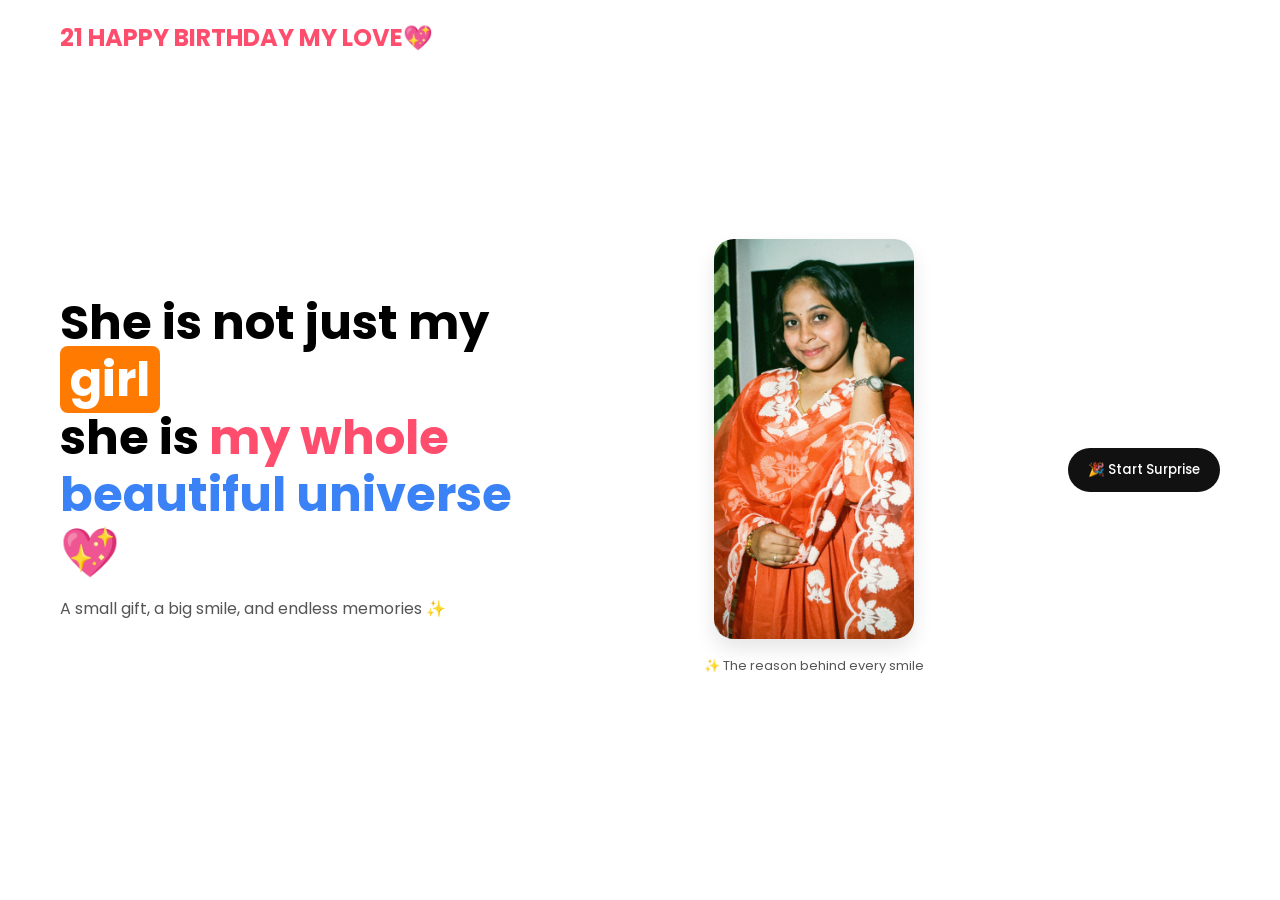
==== index.html @ d7ffdb3a "Update index.html" ====
<!DOCTYPE html>
<html lang="en">
<head>
<meta charset="UTF-8">
<meta name="viewport" content="width=device-width, initial-scale=1.0">
<title>Birthday Surprise 💖</title>

<link href="https://fonts.googleapis.com/css2?family=Poppins:wght@300;500;700&display=swap" rel="stylesheet">

<style>
*{
    margin:0;
    padding:0;
    box-sizing:border-box;
    font-family:'Poppins', sans-serif;
}

body{
    background:#ffffff;
    overflow-x:hidden;
}

/* NAV */
nav{
    display:flex;
    justify-content:space-between;
    align-items:center;
    padding:20px 60px;
}

nav h2{
    font-weight:700;
    color:#ff4d6d;
}

/* HERO */
.hero{
    height:85vh;
    display:flex;
    justify-content:space-between;
    align-items:center;
    padding:0 60px;
}

/* TEXT */
.hero-text{
    max-width:500px;
}

.hero-text h1{
    font-size:48px;
    line-height:1.2;
}

.highlight{
    background:#ff7a00;
    color:white;
    padding:0 10px;
    border-radius:8px;
}

.pink{ color:#ff4d6d; }
.blue{ color:#3b82f6; }

.hero-text p{
    margin-top:15px;
    color:#555;
}

/* BUTTONS */
.btns{
    margin-top:25px;
    display:flex;
    gap:15px;
}

.btn{
    padding:12px 20px;
    border-radius:30px;
    border:none;
    cursor:pointer;
    font-weight:500;
}

.primary{
    background:#111;
    color:white;
}

.secondary{
    background:#eee;
}

/* HERO IMAGES */
.hero-side{
    display:flex;
    flex-direction:column;
    gap:20px;
    align-items:center;
}

.hero-img img{
    width:420px;
    border-radius:20px;
}

.side-context{
    text-align:center;
}

.side-context img{
    width:200px;
    height:400px;
    object-fit:cover;
    border-radius:20px;
    box-shadow:0 10px 20px rgba(0,0,0,0.1);
}

.side-context p{
    margin-top:10px;
    font-size:13px;
    color:#555;
}

/* =========================
   🎂 BIRTHDAY CARD SECTION
========================= */

.card-section{
    padding:80px 60px;
    display:flex;
    justify-content:center;
    align-items:center;
    background:linear-gradient(135deg,#fdf2f8,#eef2ff);
    position:relative;
}

/* floating circles */
.circle{
    position:absolute;
    border-radius:50%;
    opacity:0.5;
    animation:float 6s infinite ease-in-out;
}

.circle1{
    width:120px;
    height:120px;
    background:#ffb3c6;
    top:20px;
    left:50px;
}

.circle2{
    width:80px;
    height:80px;
    background:#93c5fd;
    bottom:40px;
    right:80px;
}

.circle3{
    width:60px;
    height:60px;
    background:#fcd34d;
    top:100px;
    right:200px;
}

@keyframes float{
    0%,100%{transform:translateY(0);}
    50%{transform:translateY(-20px);}
}

/* CARD */
.birthday-card{
    display:flex;
    align-items:center;
    gap:40px;
    background:white;
    padding:40px;
    border-radius:25px;
    box-shadow:0 20px 40px rgba(0,0,0,0.1);
    max-width:900px;
    width:100%;
}

/* image side */
.card-img img{
    width:320px;
    border-radius:20px;
}

/* text side */
.card-text h2{
    font-size:32px;
    color:#111;
}

.card-text p{
    margin-top:10px;
    color:#555;
}

/* CONFETTI */
.confetti{
    position:absolute;
    width:8px;
    height:8px;
    background:orange;
    top:-10px;
    animation: fall linear infinite;
}

@keyframes fall{
    to{
        transform:translateY(110vh) rotate(360deg);
        opacity:0;
    }
}

/* MOBILE */
@media(max-width:900px){
    .hero{
        flex-direction:column;
        text-align:center;
        gap:30px;
        height:auto;
        padding:40px 20px;
    }

    .hero-img img{
        width:280px;
    }

    .card-section{
        padding:40px 20px;
    }

    .birthday-card{
        flex-direction:column;
        text-align:center;
    }

    .card-img img{
        width:260px;
    }
}
</style>
</head>

<body>

<nav>
    <h2> 21 HAPPY BIRTHDAY MY LOVE💖</h2>
   
</nav>

<!-- HERO -->
<div class="hero">

    <div class="hero-text">
        <h1>
            She is not just my <span class="highlight">girl</span><br>
            she is <span class="pink">my whole</span> <span class="blue">beautiful universe</span> 💖
        </h1>

        <p>A small gift, a big smile, and endless memories ✨</p>

       
    </div>

    <div class="hero-side">


        <div class="side-context">
            <img src="./IMAGES/IMG_9079.jpeg">
            <p>✨ The reason behind every smile</p>
        </div>

    </div>
     <div class="btns">
            <button class="btn primary" onclick="goNext()">🎉 Start Surprise</button>
            
        </div>

</div>



<script>
function goNext(){
    window.location.href = "timeline.html";
}

/* Confetti */
function createConfetti(){
    const c = document.createElement("div");
    c.classList.add("confetti");

    c.style.left = Math.random()*100 + "vw";
    c.style.background = ["#ff4d6d","#ffcc00","#3b82f6","#22c55e"][Math.floor(Math.random()*4)];
    c.style.animationDuration = (Math.random()*3 + 2) + "s";

    document.body.appendChild(c);

    setTimeout(()=>c.remove(),5000);
}

setInterval(createConfetti,150);
</script>

</body>
</html>
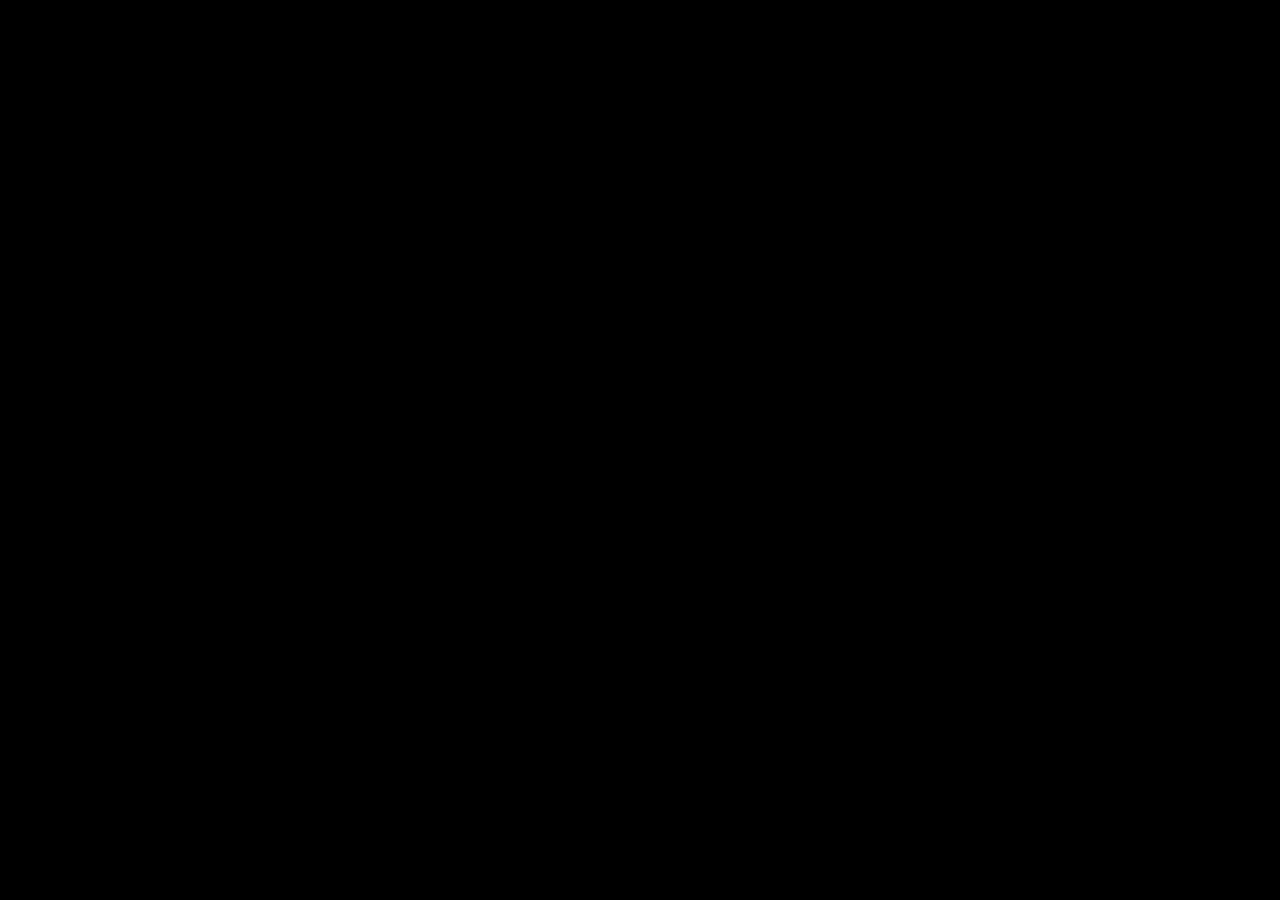
==== commit 7d260a39: "Update index.html" ====
--- a/index.html
+++ b/index.html
@@ -308,6 +308,47 @@
 }
 
 setInterval(createConfetti,150);
+  const targetDate = new Date("2026-05-29T00:00:00").getTime();
+
+  const countdownDiv = document.createElement("div");
+  countdownDiv.style.position = "fixed";
+  countdownDiv.style.top = "0";
+  countdownDiv.style.left = "0";
+  countdownDiv.style.width = "100%";
+  countdownDiv.style.height = "100%";
+  countdownDiv.style.background = "black";
+  countdownDiv.style.color = "white";
+  countdownDiv.style.display = "flex";
+  countdownDiv.style.justifyContent = "center";
+  countdownDiv.style.alignItems = "center";
+  countdownDiv.style.fontSize = "40px";
+  countdownDiv.style.zIndex = "9999";
+
+  document.body.appendChild(countdownDiv);
+
+  const originalContent = document.body.innerHTML;
+  document.body.innerHTML = "";
+  document.body.appendChild(countdownDiv);
+
+  const timer = setInterval(() => {
+    const now = new Date().getTime();
+    const distance = targetDate - now;
+
+    const days = Math.floor(distance / (1000 * 60 * 60 * 24));
+    const hours = Math.floor((distance % (1000 * 60 * 60 * 24)) / (1000 * 60 * 60));
+    const minutes = Math.floor((distance % (1000 * 60 * 60)) / (1000 * 60));
+    const seconds = Math.floor((distance % (1000 * 60)) / 1000);
+
+    countdownDiv.innerHTML =
+      days + "d " + hours + "h " +
+      minutes + "m " + seconds + "s ";
+
+    if (distance < 0) {
+      clearInterval(timer);
+      document.body.innerHTML = originalContent;
+    }
+
+  }, 1000);
 </script>
 
 </body>
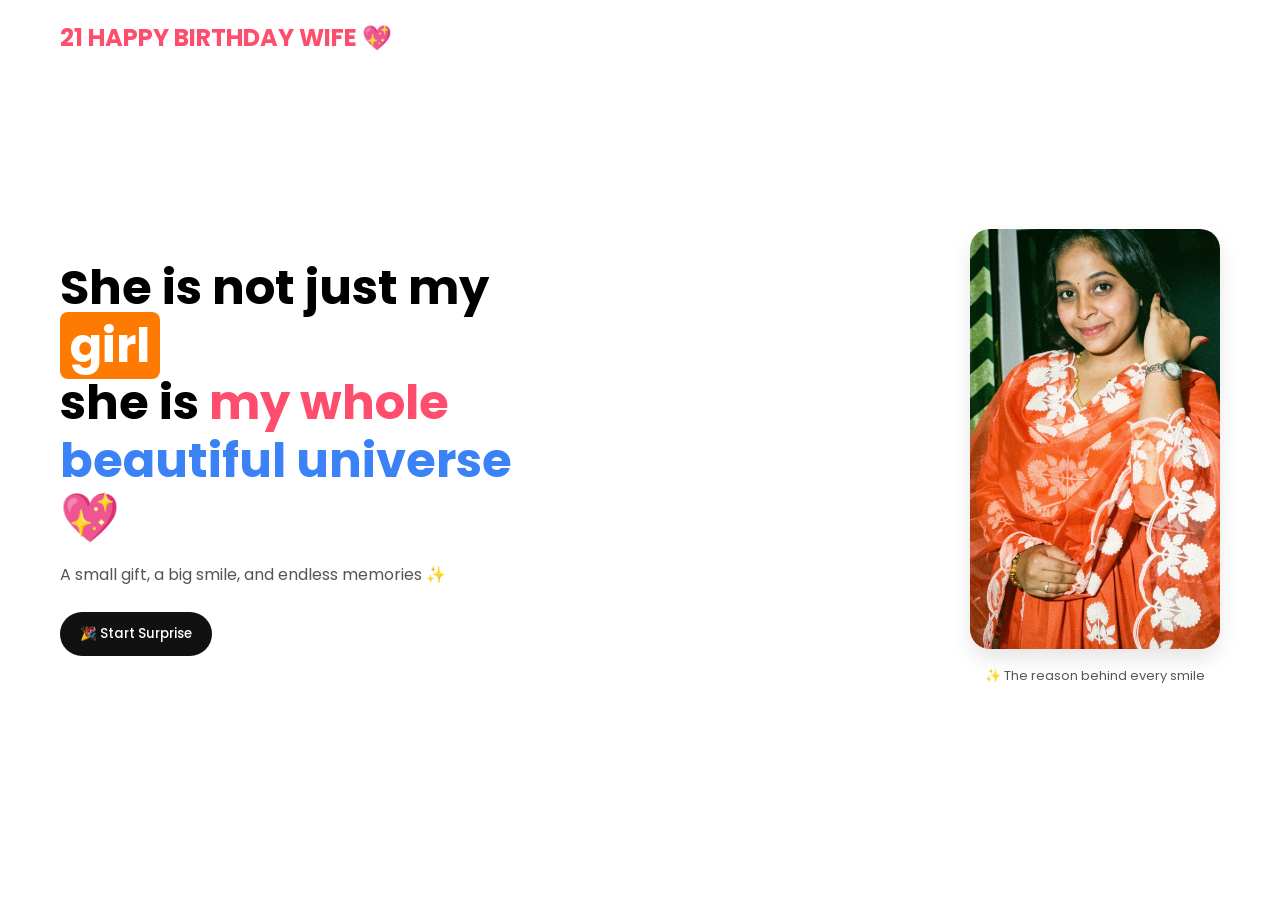
==== commit 80f17515: "Update index.html" ====
--- a/index.html
+++ b/index.html
@@ -3,11 +3,13 @@
 <head>
 <meta charset="UTF-8">
 <meta name="viewport" content="width=device-width, initial-scale=1.0">
+
 <title>Birthday Surprise 💖</title>
 
 <link href="https://fonts.googleapis.com/css2?family=Poppins:wght@300;500;700&display=swap" rel="stylesheet">
 
 <style>
+
 *{
     margin:0;
     padding:0;
@@ -20,7 +22,93 @@
     overflow-x:hidden;
 }
 
-/* NAV */
+/* =========================
+   COUNTDOWN SCREEN
+========================= */
+
+#countdownScreen{
+    position:fixed;
+    top:0;
+    left:0;
+    width:100%;
+    height:100%;
+    background:linear-gradient(135deg,#0f172a,#111827,#1e293b);
+    display:flex;
+    justify-content:center;
+    align-items:center;
+    flex-direction:column;
+    z-index:99999;
+    overflow:hidden;
+}
+
+.glow{
+    position:absolute;
+    border-radius:50%;
+    filter:blur(80px);
+    opacity:0.5;
+    animation:moveGlow 8s infinite alternate;
+}
+
+.glow1{
+    width:300px;
+    height:300px;
+    background:#ff4d6d;
+    top:-50px;
+    left:-50px;
+}
+
+.glow2{
+    width:300px;
+    height:300px;
+    background:#3b82f6;
+    bottom:-50px;
+    right:-50px;
+}
+
+@keyframes moveGlow{
+    from{
+        transform:translateY(0px);
+    }
+    to{
+        transform:translateY(40px);
+    }
+}
+
+.count-title{
+    color:white;
+    font-size:42px;
+    font-weight:700;
+    margin-bottom:20px;
+    text-align:center;
+    z-index:2;
+}
+
+#countdown{
+    color:#ffcc70;
+    font-size:70px;
+    font-weight:bold;
+    z-index:2;
+    animation:pulse 1s infinite;
+}
+
+@keyframes pulse{
+    0%{transform:scale(1);}
+    50%{transform:scale(1.08);}
+    100%{transform:scale(1);}
+}
+
+.wait-text{
+    margin-top:20px;
+    color:#ddd;
+    font-size:18px;
+    letter-spacing:2px;
+    z-index:2;
+}
+
+/* =========================
+   NAV
+========================= */
+
 nav{
     display:flex;
     justify-content:space-between;
@@ -33,7 +121,10 @@
     color:#ff4d6d;
 }
 
-/* HERO */
+/* =========================
+   HERO
+========================= */
+
 .hero{
     height:85vh;
     display:flex;
@@ -42,7 +133,6 @@
     padding:0 60px;
 }
 
-/* TEXT */
 .hero-text{
     max-width:500px;
 }
@@ -67,7 +157,6 @@
     color:#555;
 }
 
-/* BUTTONS */
 .btns{
     margin-top:25px;
     display:flex;
@@ -87,11 +176,6 @@
     color:white;
 }
 
-.secondary{
-    background:#eee;
-}
-
-/* HERO IMAGES */
 .hero-side{
     display:flex;
     flex-direction:column;
@@ -99,18 +183,13 @@
     align-items:center;
 }
 
-.hero-img img{
-    width:420px;
-    border-radius:20px;
-}
-
 .side-context{
     text-align:center;
 }
 
 .side-context img{
-    width:200px;
-    height:400px;
+    width:250px;
+    height:420px;
     object-fit:cover;
     border-radius:20px;
     box-shadow:0 10px 20px rgba(0,0,0,0.1);
@@ -123,93 +202,16 @@
 }
 
 /* =========================
-   🎂 BIRTHDAY CARD SECTION
+   CONFETTI
 ========================= */
 
-.card-section{
-    padding:80px 60px;
-    display:flex;
-    justify-content:center;
-    align-items:center;
-    background:linear-gradient(135deg,#fdf2f8,#eef2ff);
-    position:relative;
-}
-
-/* floating circles */
-.circle{
-    position:absolute;
-    border-radius:50%;
-    opacity:0.5;
-    animation:float 6s infinite ease-in-out;
-}
-
-.circle1{
-    width:120px;
-    height:120px;
-    background:#ffb3c6;
-    top:20px;
-    left:50px;
-}
-
-.circle2{
-    width:80px;
-    height:80px;
-    background:#93c5fd;
-    bottom:40px;
-    right:80px;
-}
-
-.circle3{
-    width:60px;
-    height:60px;
-    background:#fcd34d;
-    top:100px;
-    right:200px;
-}
-
-@keyframes float{
-    0%,100%{transform:translateY(0);}
-    50%{transform:translateY(-20px);}
-}
-
-/* CARD */
-.birthday-card{
-    display:flex;
-    align-items:center;
-    gap:40px;
-    background:white;
-    padding:40px;
-    border-radius:25px;
-    box-shadow:0 20px 40px rgba(0,0,0,0.1);
-    max-width:900px;
-    width:100%;
-}
-
-/* image side */
-.card-img img{
-    width:320px;
-    border-radius:20px;
-}
-
-/* text side */
-.card-text h2{
-    font-size:32px;
-    color:#111;
-}
-
-.card-text p{
-    margin-top:10px;
-    color:#555;
-}
-
-/* CONFETTI */
 .confetti{
     position:absolute;
     width:8px;
     height:8px;
     background:orange;
     top:-10px;
-    animation: fall linear infinite;
+    animation:fall linear infinite;
 }
 
 @keyframes fall{
@@ -219,8 +221,12 @@
     }
 }
 
-/* MOBILE */
+/* =========================
+   MOBILE
+========================= */
+
 @media(max-width:900px){
+
     .hero{
         flex-direction:column;
         text-align:center;
@@ -229,126 +235,196 @@
         padding:40px 20px;
     }
 
-    .hero-img img{
-        width:280px;
-    }
-
-    .card-section{
-        padding:40px 20px;
-    }
-
-    .birthday-card{
-        flex-direction:column;
-        text-align:center;
-    }
-
-    .card-img img{
-        width:260px;
-    }
-}
+    .hero-text h1{
+        font-size:34px;
+    }
+
+    .side-context img{
+        width:220px;
+        height:340px;
+    }
+
+    .count-title{
+        font-size:28px;
+    }
+
+    #countdown{
+        font-size:42px;
+    }
+
+}
+
 </style>
 </head>
 
 <body>
 
+<!-- COUNTDOWN SCREEN -->
+
+<div id="countdownScreen">
+
+    <div class="glow glow1"></div>
+    <div class="glow glow2"></div>
+
+    <div class="count-title">
+        🎂 Waiting For Your Birthday 💖
+    </div>
+
+    <div id="countdown">
+        00d 00h 00m 00s
+    </div>
+
+    <div class="wait-text">
+        A special surprise is loading...
+    </div>
+
+</div>
+
+<!-- MAIN PAGE -->
+
 <nav>
-    <h2> 21 HAPPY BIRTHDAY MY LOVE💖</h2>
-   
+    <h2>21 HAPPY BIRTHDAY WIFE 💖</h2>
 </nav>
 
-<!-- HERO -->
 <div class="hero">
 
     <div class="hero-text">
+
         <h1>
-            She is not just my <span class="highlight">girl</span><br>
-            she is <span class="pink">my whole</span> <span class="blue">beautiful universe</span> 💖
+            She is not just my
+            <span class="highlight">girl</span><br>
+
+            she is
+            <span class="pink">my whole</span>
+
+            <span class="blue">
+                beautiful universe
+            </span> 💖
         </h1>
 
-        <p>A small gift, a big smile, and endless memories ✨</p>
-
-       
+        <p>
+            A small gift, a big smile,
+            and endless memories ✨
+        </p>
+
+        <div class="btns">
+            <button class="btn primary"
+            onclick="goNext()">
+                🎉 Start Surprise
+            </button>
+        </div>
+
     </div>
 
     <div class="hero-side">
-
 
         <div class="side-context">
             <img src="./IMAGES/IMG_9079.jpeg">
-            <p>✨ The reason behind every smile</p>
+
+            <p>
+                ✨ The reason behind every smile
+            </p>
         </div>
 
     </div>
-     <div class="btns">
-            <button class="btn primary" onclick="goNext()">🎉 Start Surprise</button>
-            
-        </div>
 
 </div>
 
-
-
 <script>
+
+/* NEXT PAGE */
+
 function goNext(){
     window.location.href = "timeline.html";
 }
 
-/* Confetti */
+/* CONFETTI */
+
 function createConfetti(){
+
     const c = document.createElement("div");
+
     c.classList.add("confetti");
 
     c.style.left = Math.random()*100 + "vw";
-    c.style.background = ["#ff4d6d","#ffcc00","#3b82f6","#22c55e"][Math.floor(Math.random()*4)];
-    c.style.animationDuration = (Math.random()*3 + 2) + "s";
+
+    c.style.background =
+    ["#ff4d6d","#ffcc00","#3b82f6","#22c55e"]
+    [Math.floor(Math.random()*4)];
+
+    c.style.animationDuration =
+    (Math.random()*3 + 2) + "s";
 
     document.body.appendChild(c);
 
     setTimeout(()=>c.remove(),5000);
 }
 
-setInterval(createConfetti,150);
-  const targetDate = new Date("2026-05-29T00:00:00").getTime();
-
-  const countdownDiv = document.createElement("div");
-  countdownDiv.style.position = "fixed";
-  countdownDiv.style.top = "0";
-  countdownDiv.style.left = "0";
-  countdownDiv.style.width = "100%";
-  countdownDiv.style.height = "100%";
-  countdownDiv.style.background = "black";
-  countdownDiv.style.color = "white";
-  countdownDiv.style.display = "flex";
-  countdownDiv.style.justifyContent = "center";
-  countdownDiv.style.alignItems = "center";
-  countdownDiv.style.fontSize = "40px";
-  countdownDiv.style.zIndex = "9999";
-
-  document.body.appendChild(countdownDiv);
-
-  const originalContent = document.body.innerHTML;
-  document.body.innerHTML = "";
-  document.body.appendChild(countdownDiv);
-
-  const timer = setInterval(() => {
+/* COUNTDOWN */
+
+const targetDate =
+new Date("2026-05-29T00:00:00").getTime();
+
+const countdownScreen =
+document.getElementById("countdownScreen");
+
+const countdown =
+document.getElementById("countdown");
+
+const mainElements =
+document.querySelectorAll("nav, .hero");
+
+/* hide main page initially */
+
+mainElements.forEach(el=>{
+    el.style.display = "none";
+});
+
+const timer = setInterval(()=>{
+
     const now = new Date().getTime();
+
     const distance = targetDate - now;
 
-    const days = Math.floor(distance / (1000 * 60 * 60 * 24));
-    const hours = Math.floor((distance % (1000 * 60 * 60 * 24)) / (1000 * 60 * 60));
-    const minutes = Math.floor((distance % (1000 * 60 * 60)) / (1000 * 60));
-    const seconds = Math.floor((distance % (1000 * 60)) / 1000);
-
-    countdownDiv.innerHTML =
-      days + "d " + hours + "h " +
-      minutes + "m " + seconds + "s ";
-
-    if (distance < 0) {
-      clearInterval(timer);
-      document.body.innerHTML = originalContent;
-    }
-
-  }, 1000);
+    const days = Math.floor(
+        distance / (1000*60*60*24)
+    );
+
+    const hours = Math.floor(
+        (distance % (1000*60*60*24))
+        / (1000*60*60)
+    );
+
+    const minutes = Math.floor(
+        (distance % (1000*60*60))
+        / (1000*60)
+    );
+
+    const seconds = Math.floor(
+        (distance % (1000*60))
+        / 1000
+    );
+
+    countdown.innerHTML =
+    `${days}d ${hours}h ${minutes}m ${seconds}s`;
+
+    /* birthday reached */
+
+    if(distance < 0){
+
+        clearInterval(timer);
+
+        countdownScreen.style.display = "none";
+
+        mainElements.forEach(el=>{
+            el.style.display = "";
+        });
+
+        setInterval(createConfetti,150);
+    }
+
+},1000);
+
 </script>
 
 </body>
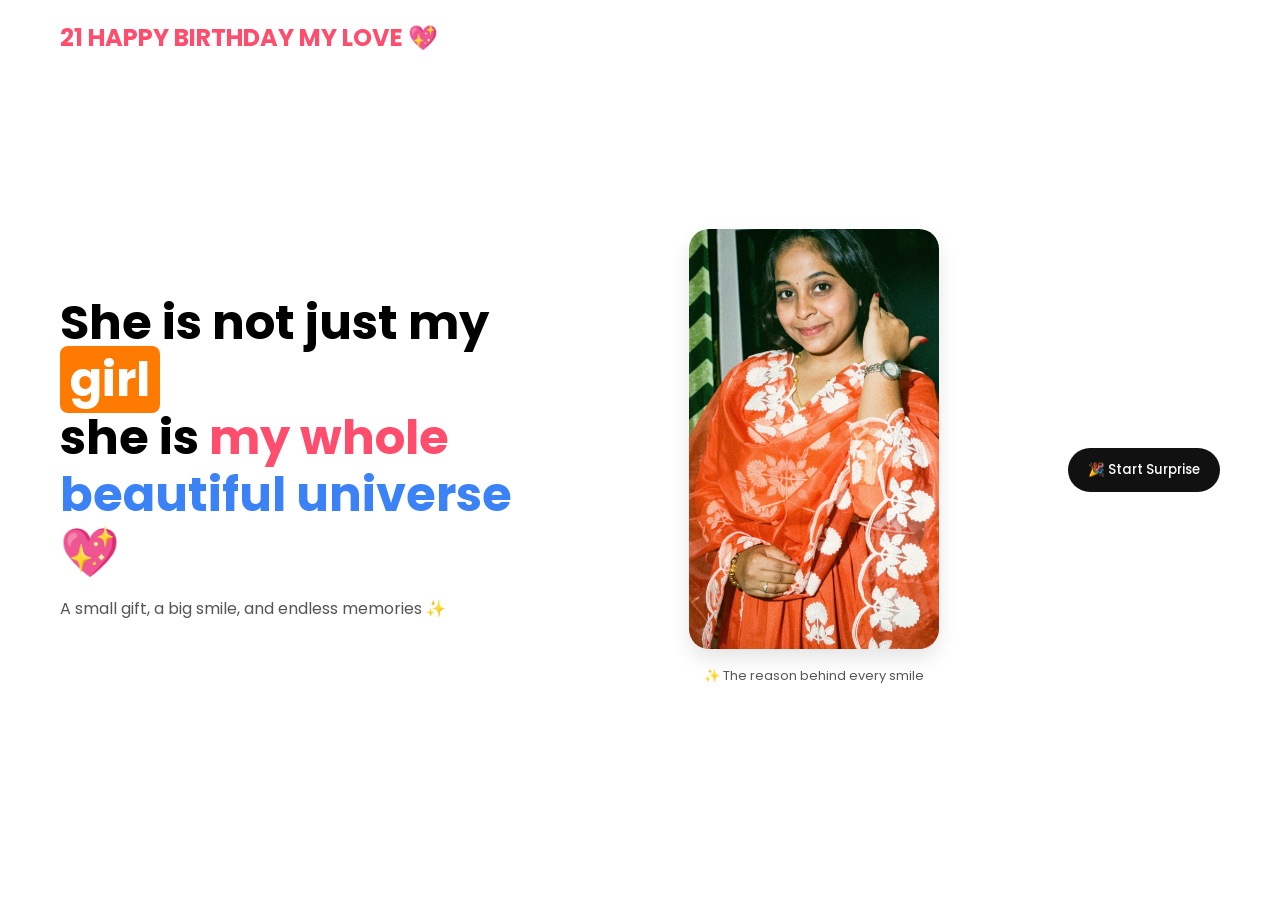
==== commit 2f36614f: "Update index.html" ====
--- a/index.html
+++ b/index.html
@@ -283,7 +283,7 @@
 <!-- MAIN PAGE -->
 
 <nav>
-    <h2>21 HAPPY BIRTHDAY WIFE 💖</h2>
+    <h2>21 HAPPY BIRTHDAY MY LOVE 💖</h2>
 </nav>
 
 <div class="hero">
@@ -307,27 +307,26 @@
             and endless memories ✨
         </p>
 
-        <div class="btns">
+    </div>
+
+    <div class="hero-side">
+
+        <div class="side-context">
+            <img src="./IMAGES/IMG_9079.jpeg">
+
+            <p>
+                ✨ The reason behind every smile
+            </p>
+        </div>
+
+    </div>
+    <div class="btns">
             <button class="btn primary"
             onclick="goNext()">
                 🎉 Start Surprise
             </button>
         </div>
 
-    </div>
-
-    <div class="hero-side">
-
-        <div class="side-context">
-            <img src="./IMAGES/IMG_9079.jpeg">
-
-            <p>
-                ✨ The reason behind every smile
-            </p>
-        </div>
-
-    </div>
-
 </div>
 
 <script>
@@ -363,7 +362,7 @@
 /* COUNTDOWN */
 
 const targetDate =
-new Date("2026-05-29T00:00:00").getTime();
+new Date("2026-05-27T20:31:00").getTime();
 
 const countdownScreen =
 document.getElementById("countdownScreen");
